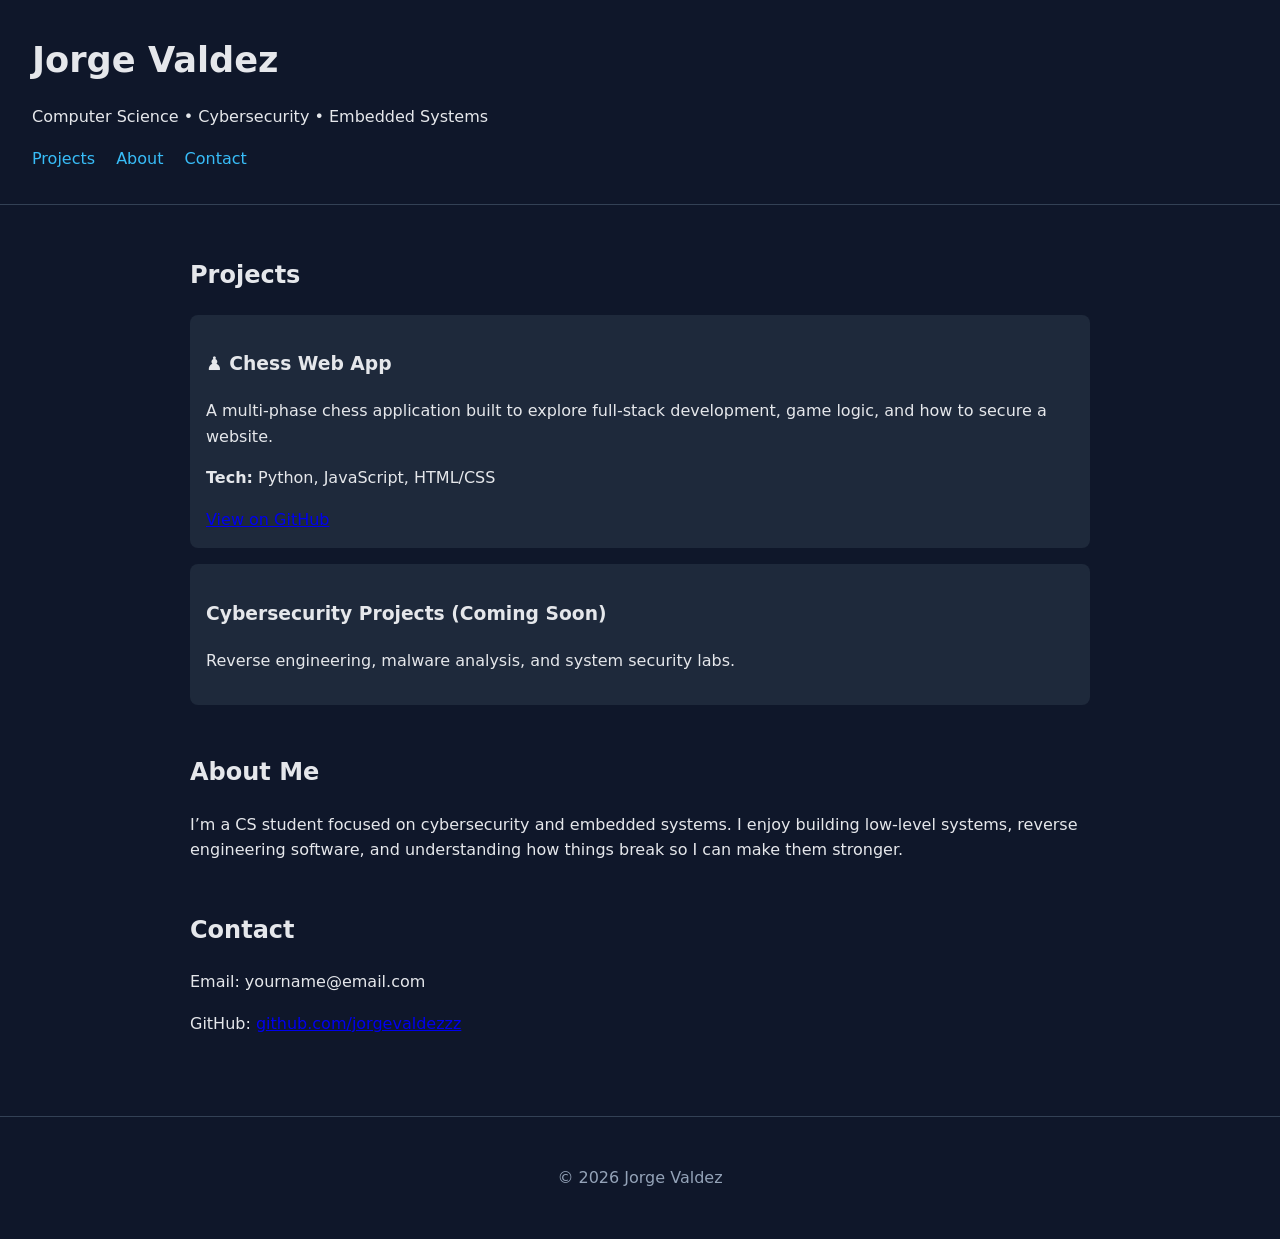
==== .github/workflows/index.html @ d883bd35 "Create index.html" ====
<!DOCTYPE html>
<html lang="en">
<head>
  <meta charset="UTF-8" />
  <meta name="viewport" content="width=device-width, initial-scale=1.0"/>
  <title>Jorge Valdez | Portfolio</title>
  <style>
    body {
      margin: 0;
      font-family: system-ui, -apple-system, BlinkMacSystemFont, sans-serif;
      background-color: #0f172a;
      color: #e5e7eb;
      line-height: 1.6;
    }

    header {
      padding: 2rem;
      border-bottom: 1px solid #334155;
    }

    h1 {
      margin: 0;
      font-size: 2.2rem;
    }

    nav a {
      margin-right: 1rem;
      color: #38bdf8;
      text-decoration: none;
    }

    nav a:hover {
      text-decoration: underline;
    }

    main {
      max-width: 900px;
      margin: auto;
      padding: 2rem;
    }

    section {
      margin-bottom: 3rem;
    }

    .project {
      background: #1e293b;
      padding: 1rem;
      border-radius: 8px;
      margin-bottom: 1rem;
    }

    footer {
      text-align: center;
      padding: 2rem;
      border-top: 1px solid #334155;
      color: #94a3b8;
    }
  </style>
</head>

<body>

<header>
  <h1>Jorge Valdez</h1>
  <p>Computer Science • Cybersecurity • Embedded Systems</p>
  <nav>
    <a href="#projects">Projects</a>
    <a href="#about">About</a>
    <a href="#contact">Contact</a>
  </nav>
</header>

<main>

  <section id="projects">
    <h2>Projects</h2>

    <div class="project">
      <h3>♟ Chess Web App</h3>
      <p>
        A multi-phase chess application built to explore full-stack development,
        game logic, and how to secure a website.
      </p>
      <p>
        <strong>Tech:</strong> Python, JavaScript, HTML/CSS
      </p>
      <a href="https://github.com/jorgevaldezzz/chess-project" target="_blank">View on GitHub</a>
    </div>

    <div class="project">
      <h3>Cybersecurity Projects (Coming Soon)</h3>
      <p>
        Reverse engineering, malware analysis, and system security labs.
      </p>
    </div>

  </section>

  <section id="about">
    <h2>About Me</h2>
    <p>
      I’m a CS student focused on cybersecurity and embedded systems.
      I enjoy building low-level systems, reverse engineering software,
      and understanding how things break so I can make them stronger.
    </p>
  </section>

  <section id="contact">
    <h2>Contact</h2>
    <p>Email: yourname@email.com</p>
    <p>GitHub: <a href="https://github.com/jorgevaldezzz" target="_blank">github.com/jorgevaldezzz</a></p>
  </section>

</main>

<footer>
  <p>© 2026 Jorge Valdez</p>
</footer>

</body>
</html>
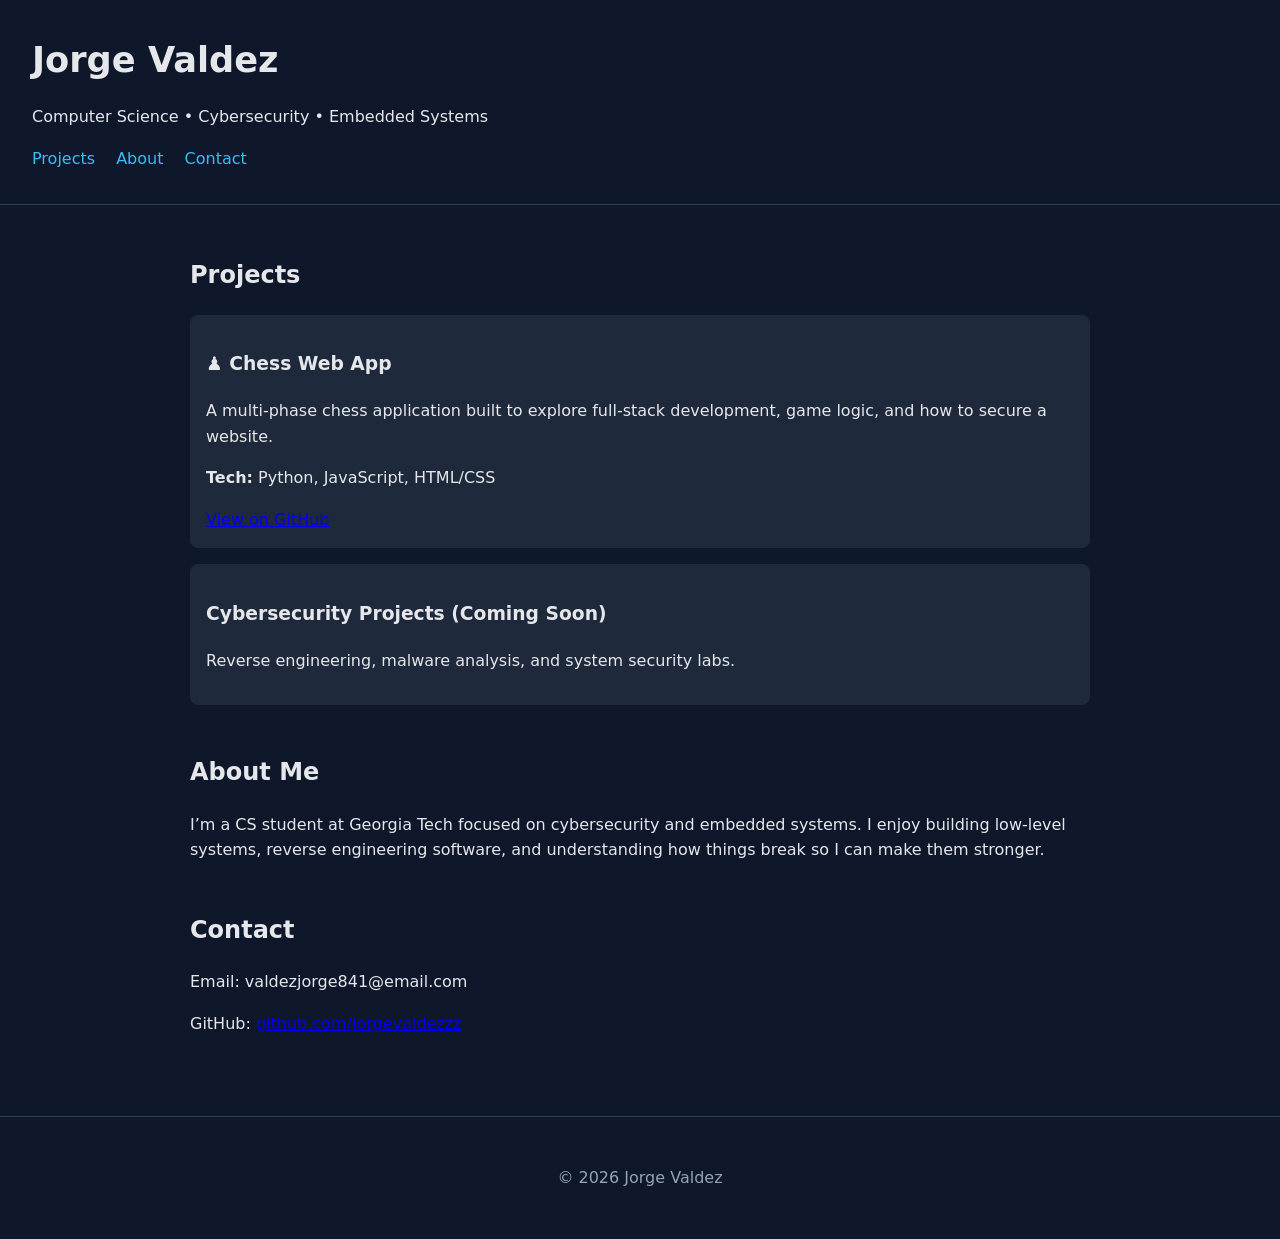
==== commit 3da14641: "Update index.html" ====
--- a/.github/workflows/index.html
+++ b/.github/workflows/index.html
@@ -100,7 +100,7 @@
   <section id="about">
     <h2>About Me</h2>
     <p>
-      I’m a CS student focused on cybersecurity and embedded systems.
+      I’m a CS student at Georgia Tech focused on cybersecurity and embedded systems.
       I enjoy building low-level systems, reverse engineering software,
       and understanding how things break so I can make them stronger.
     </p>
@@ -108,7 +108,7 @@
 
   <section id="contact">
     <h2>Contact</h2>
-    <p>Email: yourname@email.com</p>
+    <p>Email: valdezjorge841@email.com</p>
     <p>GitHub: <a href="https://github.com/jorgevaldezzz" target="_blank">github.com/jorgevaldezzz</a></p>
   </section>
 
